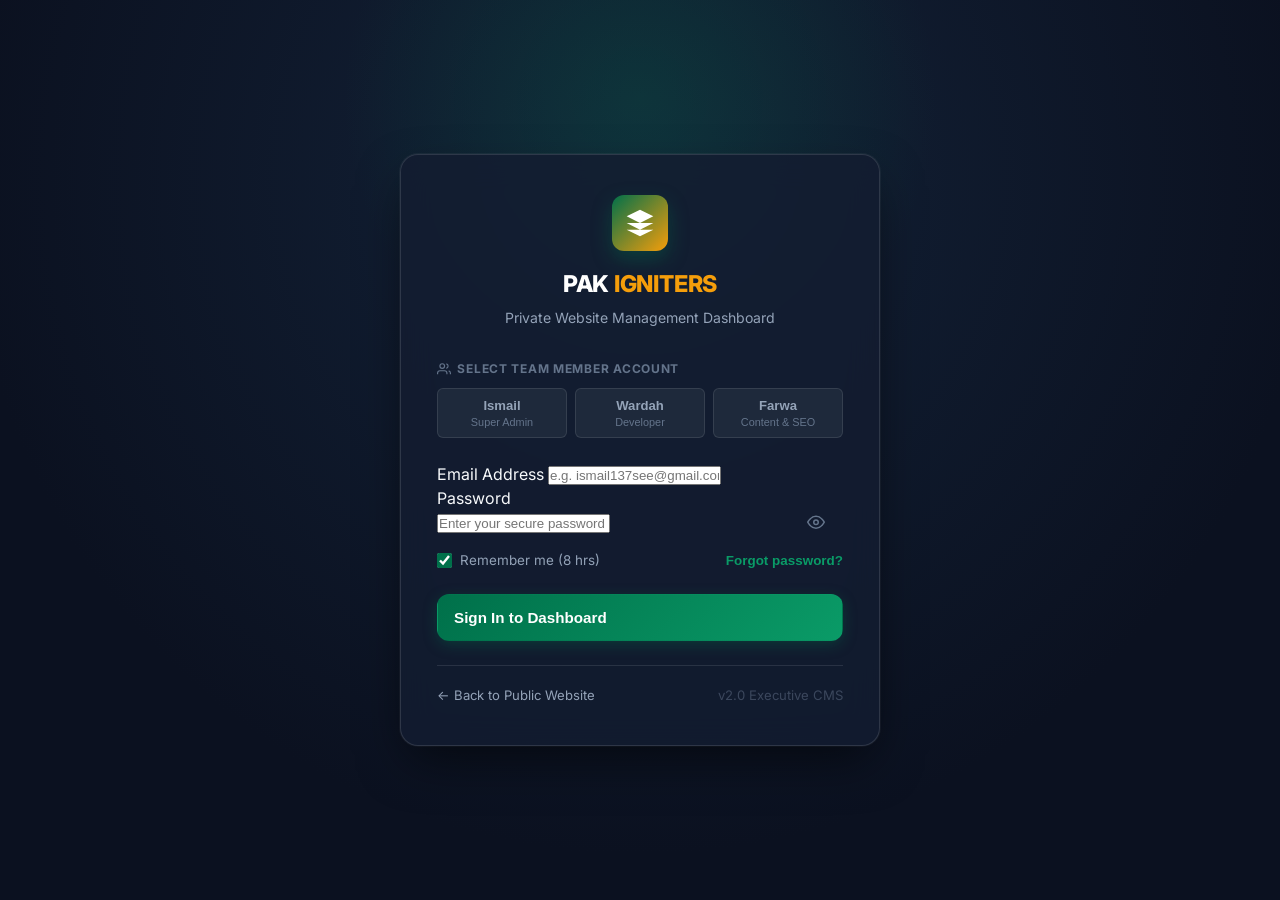
==== admin/index.html @ badf72d1 "feat: complete private executive website management dashboard (/admin) with RBAC, visual editor, liv" ====
<!DOCTYPE html>
<html lang="en">
<head>
  <meta charset="UTF-8">
  <meta name="viewport" content="width=device-width, initial-scale=1.0">
  <title>PAK IGNITERS | Executive Management Dashboard</title>
  <meta name="robots" content="noindex, nofollow">
  <link rel="icon" type="image/svg+xml" href="data:image/svg+xml,<svg xmlns='http://www.w3.org/2000/svg' viewBox='0 0 24 24' fill='%2300704A'><path d='M12 2L2 7l10 5 10-5-10-5zM2 17l10 5 10-5M2 12l10 5 10-5'/></svg>">
  <link rel="preconnect" href="https://fonts.googleapis.com">
  <link rel="preconnect" href="https://fonts.gstatic.com" crossorigin>
  <link href="https://fonts.googleapis.com/css2?family=Inter:wght@400;500;600;700;800&family=Noto+Nastaliq+Urdu:wght@500;700&display=swap" rel="stylesheet">
  <link rel="stylesheet" href="css/admin.css">
</head>
<body>

  <div class="admin-layout">
    <!-- ======================================================================
         SIDEBAR NAVIGATION
         ====================================================================== -->
    <aside class="admin-sidebar" id="adminSidebar">
      <div class="sidebar-brand-box">
        <div class="sidebar-logo-icon">
          <svg viewBox="0 0 24 24"><path d="M12 2L2 7l10 5 10-5-10-5zM2 17l10 5 10-5M2 12l10 5 10-5"/></svg>
        </div>
        <div class="sidebar-brand-text">
          <h3>PAK <span>IGNITERS</span></h3>
          <span class="sidebar-badge">CMS Executive v2.0</span>
        </div>
      </div>

      <!-- Current User Brief Card -->
      <div style="padding: 1rem 1.25rem; border-bottom: 1px solid var(--admin-border); display: flex; align-items: center; gap: 0.75rem;">
        <div id="sidebarUserAvatar" style="width: 38px; height: 38px; border-radius: var(--radius-sm); background: var(--color-primary); color: #fff; font-weight: 700; display: flex; align-items: center; justify-content: center; font-size: 0.95rem;">
          U
        </div>
        <div style="flex: 1; overflow: hidden;">
          <div id="sidebarUserName" style="font-weight: 700; font-size: 0.88rem; color: #FFFFFF; white-space: nowrap; overflow: hidden; text-overflow: ellipsis;">User</div>
          <span id="sidebarUserRole" class="role-badge super_admin" style="font-size: 0.65rem; padding: 0.15rem 0.45rem;">Admin</span>
        </div>
      </div>

      <!-- Menu Items -->
      <ul class="sidebar-menu">
        <li class="menu-section-label">General</li>
        <li>
          <a class="sidebar-nav-item active" data-tab="overview">
            <svg width="18" height="18" viewBox="0 0 24 24" fill="none" stroke="currentColor" stroke-width="2"><rect x="3" y="3" width="7" height="7"/><rect x="14" y="3" width="7" height="7"/><rect x="14" y="14" width="7" height="7"/><rect x="3" y="14" width="7" height="7"/></svg>
            <span>Overview</span>
          </a>
        </li>

        <li class="menu-section-label">Content Management</li>
        <li>
          <a class="sidebar-nav-item" data-tab="editor">
            <svg width="18" height="18" viewBox="0 0 24 24" fill="none" stroke="currentColor" stroke-width="2"><path d="M12 20h9"/><path d="M16.5 3.5a2.121 2.121 0 0 1 3 3L7 19l-4 1 1-4L16.5 3.5z"/></svg>
            <span>Visual Editor</span>
          </a>
        </li>
        <li>
          <a class="sidebar-nav-item" data-tab="divisions">
            <svg width="18" height="18" viewBox="0 0 24 24" fill="none" stroke="currentColor" stroke-width="2"><polygon points="12 2 2 7 12 12 22 7 12 2"/><polyline points="2 17 12 22 22 17"/><polyline points="2 12 12 17 22 12"/></svg>
            <span>6 Divisions</span>
          </a>
        </li>
        <li>
          <a class="sidebar-nav-item" data-tab="pages">
            <svg width="18" height="18" viewBox="0 0 24 24" fill="none" stroke="currentColor" stroke-width="2"><path d="M14 2H6a2 2 0 0 0-2 2v16a2 2 0 0 0 2 2h12a2 2 0 0 0 2-2V8z"/><polyline points="14 2 14 8 20 8"/></svg>
            <span>Pages</span>
          </a>
        </li>
        <li>
          <a class="sidebar-nav-item" data-tab="media">
            <svg width="18" height="18" viewBox="0 0 24 24" fill="none" stroke="currentColor" stroke-width="2"><rect x="3" y="3" width="18" height="18" rx="2" ry="2"/><circle cx="8.5" cy="8.5" r="1.5"/><polyline points="21 15 16 10 5 21"/></svg>
            <span>Media Library</span>
          </a>
        </li>
        <li>
          <a class="sidebar-nav-item" data-tab="blogs">
            <svg width="18" height="18" viewBox="0 0 24 24" fill="none" stroke="currentColor" stroke-width="2"><path d="M4 19.5A2.5 2.5 0 0 1 6.5 17H20"/><path d="M6.5 2H20v20H6.5A2.5 2.5 0 0 1 4 19.5v-15A2.5 2.5 0 0 1 6.5 2z"/></svg>
            <span>Blog &amp; Articles</span>
          </a>
        </li>
        <li>
          <a class="sidebar-nav-item" data-tab="seo">
            <svg width="18" height="18" viewBox="0 0 24 24" fill="none" stroke="currentColor" stroke-width="2"><circle cx="11" cy="11" r="8"/><line x1="21" y1="21" x2="16.65" y2="16.65"/></svg>
            <span>SEO &amp; Meta</span>
          </a>
        </li>
        <li>
          <a class="sidebar-nav-item" data-tab="nav">
            <svg width="18" height="18" viewBox="0 0 24 24" fill="none" stroke="currentColor" stroke-width="2"><line x1="3" y1="12" x2="21" y2="12"/><line x1="3" y1="6" x2="21" y2="6"/><line x1="3" y1="18" x2="21" y2="18"/></svg>
            <span>Navigation &amp; Footer</span>
          </a>
        </li>

        <li class="menu-section-label" data-rbac-roles="super_admin,developer">Administration</li>
        <li data-rbac-roles="super_admin">
          <a class="sidebar-nav-item" data-tab="team">
            <svg width="18" height="18" viewBox="0 0 24 24" fill="none" stroke="currentColor" stroke-width="2"><path d="M17 21v-2a4 4 0 0 0-4-4H5a4 4 0 0 0-4 4v2"/><circle cx="9" cy="7" r="4"/><path d="M23 21v-2a4 4 0 0 0-3-3.87"/><path d="M16 3.13a4 4 0 0 1 0 7.75"/></svg>
            <span>Team &amp; Roles</span>
          </a>
        </li>
        <li data-rbac-roles="super_admin,developer">
          <a class="sidebar-nav-item" data-tab="settings">
            <svg width="18" height="18" viewBox="0 0 24 24" fill="none" stroke="currentColor" stroke-width="2"><circle cx="12" cy="12" r="3"/><path d="M19.4 15a1.65 1.65 0 0 0 .33 1.82l.06.06a2 2 0 0 1 0 2.83 2 2 0 0 1-2.83 0l-.06-.06a1.65 1.65 0 0 0-1.82-.33 1.65 1.65 0 0 0-1 1.51V21a2 2 0 0 1-2 2 2 2 0 0 1-2-2v-.09A1.65 1.65 0 0 0 9 19.4a1.65 1.65 0 0 0-1.82.33l-.06.06a2 2 0 0 1-2.83 0 2 2 0 0 1 0-2.83l.06-.06a1.65 1.65 0 0 0 .33-1.82 1.65 1.65 0 0 0-1.51-1H3a2 2 0 0 1-2-2 2 2 0 0 1 2-2h.09A1.65 1.65 0 0 0 4.6 9a1.65 1.65 0 0 0-.33-1.82l-.06-.06a2 2 0 0 1 0-2.83 2 2 0 0 1 2.83 0l.06.06a1.65 1.65 0 0 0 1.82.33H9a1.65 1.65 0 0 0 1-1.51V3a2 2 0 0 1 2-2 2 2 0 0 1 2 2v.09a1.65 1.65 0 0 0 1 1.51 1.65 1.65 0 0 0 1.82-.33l.06-.06a2 2 0 0 1 2.83 0 2 2 0 0 1 0 2.83l-.06.06a1.65 1.65 0 0 0-.33 1.82V9a1.65 1.65 0 0 0 1.51 1H21a2 2 0 0 1 2 2 2 2 0 0 1-2 2h-.09a1.65 1.65 0 0 0-1.51 1z"/></svg>
            <span>System &amp; Chatbot</span>
          </a>
        </li>
      </ul>

      <!-- Sidebar Footer (Quick Links & Logout) -->
      <div style="padding: 1rem 1.25rem; border-top: 1px solid var(--admin-border); display: flex; align-items: center; justify-content: space-between;">
        <a href="../index.html" target="_blank" style="color: var(--text-muted); font-size: 0.8rem; text-decoration: none; display: flex; align-items: center; gap: 0.4rem;">
          <svg width="14" height="14" viewBox="0 0 24 24" fill="none" stroke="currentColor" stroke-width="2"><path d="M18 13v6a2 2 0 0 1-2 2H5a2 2 0 0 1-2-2V8a2 2 0 0 1 2-2h6"/><polyline points="15 3 21 3 21 9"/><line x1="10" y1="14" x2="21" y2="3"/></svg>
          <span>Live Site</span>
        </a>
        <button id="logoutBtn" style="background: none; border: none; color: #EF4444; font-size: 0.8rem; font-weight: 600; cursor: pointer; display: flex; align-items: center; gap: 0.35rem;">
          <svg width="14" height="14" viewBox="0 0 24 24" fill="none" stroke="currentColor" stroke-width="2"><path d="M9 21H5a2 2 0 0 1-2-2V5a2 2 0 0 1 2-2h4"/><polyline points="16 17 21 12 16 7"/><line x1="21" y1="12" x2="9" y2="12"/></svg>
          <span>Logout</span>
        </button>
      </div>
    </aside>

    <!-- ======================================================================
         MAIN CONTENT AREA
         ====================================================================== -->
    <main class="admin-main">
      <!-- Top Action Header -->
      <header class="admin-header">
        <div class="header-left">
          <button class="menu-toggle-btn" id="mobileMenuBtn" aria-label="Toggle menu">
            <svg width="20" height="20" viewBox="0 0 24 24" fill="none" stroke="currentColor" stroke-width="2"><line x1="3" y1="12" x2="21" y2="12"/><line x1="3" y1="6" x2="21" y2="6"/><line x1="3" y1="18" x2="21" y2="18"/></svg>
          </button>
          <div>
            <h2 id="pageTitle" style="font-size: 1.15rem; font-weight: 800; color: #FFFFFF;">Overview Dashboard</h2>
            <div style="font-size: 0.75rem; color: var(--text-dim);" id="pageSubtitle">Real-time status of PAK IGNITERS portal</div>
          </div>
        </div>

        <div class="header-actions">
          <div class="header-status-pill" id="syncStatusBadge">
            <span class="status-indicator"></span>
            <span id="syncStatusText">Synced with Live</span>
          </div>

          <button type="button" class="admin-btn admin-btn-secondary" id="openPreviewBtn">
            <svg width="15" height="15" viewBox="0 0 24 24" fill="none" stroke="currentColor" stroke-width="2"><path d="M1 12s4-8 11-8 11 8 11 8-4 8-11 8-11-8-11-8z"/><circle cx="12" cy="12" r="3"/></svg>
            <span>Live Preview</span>
          </button>

          <button type="button" class="admin-btn admin-btn-primary" id="publishLiveBtn">
            <svg width="15" height="15" viewBox="0 0 24 24" fill="none" stroke="currentColor" stroke-width="2"><polyline points="20 6 9 17 4 12"/></svg>
            <span>Publish Changes</span>
          </button>
        </div>
      </header>

      <div class="admin-content-body">

        <!-- ==================================================================
             TAB: OVERVIEW
             ================================================================== -->
        <section class="tab-panel active" id="tab-overview">
          <div class="overview-grid">
            <div class="metric-card">
              <div class="metric-header">
                <span class="metric-title">Active Divisions</span>
                <span class="metric-badge green">100% Operational</span>
              </div>
              <div class="metric-value" id="metricDivisionsCount">6</div>
              <div class="metric-sub">BPO, IT Services, E-Comm, Edu, Media, Incubation</div>
            </div>

            <div class="metric-card">
              <div class="metric-header">
                <span class="metric-title">Language Engines</span>
                <span class="metric-badge blue">Bilingual</span>
              </div>
              <div class="metric-value">English &amp; اردو</div>
              <div class="metric-sub">Automated LTR / RTL bidirectional rendering</div>
            </div>

            <div class="metric-card">
              <div class="metric-header">
                <span class="metric-title">Team Accounts</span>
                <span class="metric-badge green">3 Active</span>
              </div>
              <div class="metric-value">3</div>
              <div class="metric-sub">Ismail (Admin), Wardah (Dev), Farwa (Content)</div>
            </div>

            <div class="metric-card">
              <div class="metric-header">
                <span class="metric-title">CMS Status</span>
                <span class="metric-badge yellow" id="metricCmsBadge">Live Sync</span>
              </div>
              <div class="metric-value" style="font-size: 1.25rem; font-weight: 700; color: #34D399;" id="metricLastPublish">Ready</div>
              <div class="metric-sub" id="metricStorageInfo">Local &amp; Staging synchronizer ready</div>
            </div>
          </div>

          <!-- Quick Actions Grid -->
          <h3 style="font-size: 1.1rem; font-weight: 700; margin: 2rem 0 1rem 0; color: #FFFFFF;">Quick Management Actions</h3>
          <div style="display: grid; grid-template-columns: repeat(auto-fit, minmax(260px, 1fr)); gap: 1rem; margin-bottom: 2rem;">
            <div class="admin-card" style="cursor: pointer;" onclick="document.querySelector('[data-tab=editor]').click()">
              <h4 style="color: #FFFFFF; font-size: 1rem; margin-bottom: 0.35rem; display: flex; align-items: center; gap: 0.5rem;">
                <span style="color: var(--color-primary-light);">&rarr;</span> Edit Hero &amp; Sections
              </h4>
              <p style="color: var(--text-muted); font-size: 0.85rem;">Update hero headlines, taglines, about section, values, and call-to-actions.</p>
            </div>

            <div class="admin-card" style="cursor: pointer;" onclick="document.querySelector('[data-tab=divisions]').click()">
              <h4 style="color: #FFFFFF; font-size: 1rem; margin-bottom: 0.35rem; display: flex; align-items: center; gap: 0.5rem;">
                <span style="color: var(--color-accent-gold);">&rarr;</span> Manage 6 Divisions
              </h4>
              <p style="color: var(--text-muted); font-size: 0.85rem;">Modify division descriptions, icons, feature bullets, and bilingual Urdu text.</p>
            </div>

            <div class="admin-card" style="cursor: pointer;" onclick="document.querySelector('[data-tab=media]').click()">
              <h4 style="color: #FFFFFF; font-size: 1rem; margin-bottom: 0.35rem; display: flex; align-items: center; gap: 0.5rem;">
                <span style="color: var(--color-accent-blue);">&rarr;</span> Upload &amp; Replace Images
              </h4>
              <p style="color: var(--text-muted); font-size: 0.85rem;">Manage media library, logos, hero banners, and team photographs.</p>
            </div>
          </div>

          <!-- Audit Activity Trail -->
          <div class="admin-card">
            <h3 style="font-size: 1.05rem; font-weight: 700; margin-bottom: 1rem; color: #FFFFFF; display: flex; align-items: center; justify-content: space-between;">
              <span>System &amp; Editor Activity Trail</span>
              <button class="admin-btn admin-btn-secondary" style="font-size: 0.75rem; padding: 0.3rem 0.6rem;" id="clearAuditBtn">Clear Log</button>
            </h3>
            <div id="auditLogList" style="display: flex; flex-direction: column; gap: 0.5rem; max-height: 280px; overflow-y: auto;">
              <!-- Dynamic entries -->
            </div>
          </div>
        </section>

        <!-- ==================================================================
             TAB: VISUAL SECTION EDITOR
             ================================================================== -->
        <section class="tab-panel" id="tab-editor">
          <div style="display: flex; justify-content: space-between; align-items: center; margin-bottom: 1.5rem; flex-wrap: wrap; gap: 1rem;">
            <div>
              <h3 style="font-size: 1.25rem; font-weight: 800; color: #FFFFFF;">Visual Section Editor</h3>
              <p style="font-size: 0.85rem; color: var(--text-muted);">Edit homepage sections seamlessly with English and Urdu support.</p>
            </div>
            <!-- Language Switcher Tab -->
            <div style="background: var(--admin-card-elevated); border: 1px solid var(--admin-border); border-radius: var(--radius-sm); padding: 0.25rem; display: flex; gap: 0.25rem;">
              <button type="button" class="preview-device-btn active" id="btnEditLangEn">English</button>
              <button type="button" class="preview-device-btn" id="btnEditLangUr">اردو (Urdu)</button>
            </div>
          </div>

          <!-- Section 1: Top Announcement Bar -->
          <div class="admin-card" style="margin-bottom: 1.25rem;">
            <h4 style="font-size: 1.05rem; font-weight: 700; margin-bottom: 1rem; color: #FFFFFF; display: flex; align-items: center; gap: 0.5rem;">
              <svg width="18" height="18" viewBox="0 0 24 24" fill="none" stroke="currentColor" stroke-width="2"><path d="M22 17H2a3 3 0 0 0 3-3V9a7 7 0 0 1 14 0v5a3 3 0 0 0 3 3zm-8.27 4a2 2 0 0 1-3.46 0"/></svg>
              <span>Top Announcement Bar &amp; Direct Contact</span>
            </h4>
            <div class="editor-grid">
              <div class="form-group">
                <label class="form-label">Announcement Text</label>
                <input type="text" class="form-input editor-sync" data-path="announcement.text" placeholder="Official announcement banner">
              </div>
              <div class="form-group">
                <label class="form-label">Helpline Phone (Calls &amp; WhatsApp)</label>
                <input type="text" class="form-input editor-sync" data-path="contact.phone" placeholder="+92 308 2 481 481">
              </div>
              <div class="form-group">
                <label class="form-label">Inquiry Submission Email</label>
                <input type="email" class="form-input editor-sync" data-path="contact.primaryQueryEmail" placeholder="ismail137see@gmail.com">
              </div>
              <div class="form-group">
                <label class="form-label">Official Public Email</label>
                <input type="email" class="form-input editor-sync" data-path="contact.publicEmail" placeholder="info.pakigniters@gmail.com">
              </div>
            </div>
          </div>

          <!-- Section 2: Hero Banner -->
          <div class="admin-card" style="margin-bottom: 1.25rem;">
            <h4 style="font-size: 1.05rem; font-weight: 700; margin-bottom: 1rem; color: #FFFFFF; display: flex; align-items: center; gap: 0.5rem;">
              <svg width="18" height="18" viewBox="0 0 24 24" fill="none" stroke="currentColor" stroke-width="2"><polygon points="5 3 19 12 5 21 5 3"/></svg>
              <span>Hero Headline &amp; Call To Action</span>
            </h4>
            <div class="editor-grid">
              <div class="form-group full-width">
                <label class="form-label">Hero Badge / Subtitle</label>
                <input type="text" class="form-input editor-sync" data-path="hero.badge" placeholder="Igniting Innovation Across Pakistan">
              </div>
              <div class="form-group full-width">
                <label class="form-label">Main Hero Title</label>
                <input type="text" class="form-input editor-sync" data-path="hero.title" placeholder="Empowering Global Growth Through 6 Strategic Divisions">
              </div>
              <div class="form-group full-width">
                <label class="form-label">Hero Description / Tagline</label>
                <textarea rows="3" class="form-textarea editor-sync" data-path="hero.description" placeholder="Comprehensive enterprise description"></textarea>
              </div>
              <div class="form-group">
                <label class="form-label">Primary Button Text</label>
                <input type="text" class="form-input editor-sync" data-path="hero.primaryBtnText" placeholder="Explore Our Divisions">
              </div>
              <div class="form-group">
                <label class="form-label">Secondary Button Text</label>
                <input type="text" class="form-input editor-sync" data-path="hero.secondaryBtnText" placeholder="Contact Leadership">
              </div>
            </div>
          </div>

          <!-- Section 3: About & Strategic Vision -->
          <div class="admin-card" style="margin-bottom: 1.25rem;">
            <h4 style="font-size: 1.05rem; font-weight: 700; margin-bottom: 1rem; color: #FFFFFF; display: flex; align-items: center; gap: 0.5rem;">
              <svg width="18" height="18" viewBox="0 0 24 24" fill="none" stroke="currentColor" stroke-width="2"><circle cx="12" cy="12" r="10"/><line x1="12" y1="16" x2="12" y2="12"/><line x1="12" y1="8" x2="12.01" y2="8"/></svg>
              <span>About &amp; Strategic Vision</span>
            </h4>
            <div class="editor-grid">
              <div class="form-group full-width">
                <label class="form-label">About Heading</label>
                <input type="text" class="form-input editor-sync" data-path="about.title" placeholder="Architects of Modern Commerce and Technology">
              </div>
              <div class="form-group full-width">
                <label class="form-label">About Story Paragraph</label>
                <textarea rows="4" class="form-textarea editor-sync" data-path="about.story" placeholder="Story text"></textarea>
              </div>
            </div>
          </div>

          <!-- Section 4: Contact & Query Routing -->
          <div class="admin-card">
            <h4 style="font-size: 1.05rem; font-weight: 700; margin-bottom: 1rem; color: #FFFFFF; display: flex; align-items: center; gap: 0.5rem;">
              <svg width="18" height="18" viewBox="0 0 24 24" fill="none" stroke="currentColor" stroke-width="2"><path d="M4 4h16c1.1 0 2 .9 2 2v12c0 1.1-.9 2-2 2H4c-1.1 0-2-.9-2-2V6c0-1.1.9-2 2-2z"/><polyline points="22,6 12,13 2,6"/></svg>
              <span>Contact Page &amp; Query Desk</span>
            </h4>
            <div class="editor-grid">
              <div class="form-group">
                <label class="form-label">Form Subtitle / Instructions</label>
                <input type="text" class="form-input editor-sync" data-path="contact.formSubtitle" placeholder="Direct submission to Executive Management">
              </div>
              <div class="form-group">
                <label class="form-label">Response Time Assurance</label>
                <input type="text" class="form-input editor-sync" data-path="contact.responseTime" placeholder="Direct reply within 2 business hours">
              </div>
            </div>
          </div>
        </section>

        <!-- ==================================================================
             TAB: 6 STRATEGIC DIVISIONS
             ================================================================== -->
        <section class="tab-panel" id="tab-divisions">
          <div style="display: flex; justify-content: space-between; align-items: center; margin-bottom: 1.5rem;">
            <div>
              <h3 style="font-size: 1.25rem; font-weight: 800; color: #FFFFFF;">6 Strategic Divisions</h3>
              <p style="font-size: 0.85rem; color: var(--text-muted);">Manage titles, descriptions, feature points, and Urdu translations for all six business units.</p>
            </div>
          </div>

          <div id="divisionsEditorContainer" style="display: flex; flex-direction: column; gap: 1.25rem;">
            <!-- Rendered dynamically by admin-editor.js -->
          </div>
        </section>

        <!-- ==================================================================
             TAB: PAGES MANAGEMENT
             ================================================================== -->
        <section class="tab-panel" id="tab-pages">
          <div class="admin-card">
            <div style="display: flex; justify-content: space-between; align-items: center; margin-bottom: 1.25rem;">
              <h3 style="font-size: 1.15rem; font-weight: 800; color: #FFFFFF;">Website Pages Directory</h3>
              <span class="role-badge developer">4 Active Routes</span>
            </div>
            <table class="admin-table">
              <thead>
                <tr>
                  <th>Page Name</th>
                  <th>Route / URL</th>
                  <th>Status</th>
                  <th>Last Modified</th>
                  <th>Actions</th>
                </tr>
              </thead>
              <tbody id="pagesTableBody">
                <tr>
                  <td><strong>Home Page</strong></td>
                  <td><code>/</code> or <code>/index.html</code></td>
                  <td><span class="metric-badge green">Live</span></td>
                  <td>Just now</td>
                  <td>
                    <button class="admin-btn admin-btn-secondary" style="font-size: 0.78rem; padding: 0.35rem 0.65rem;" onclick="document.querySelector('[data-tab=editor]').click()">Edit Sections</button>
                  </td>
                </tr>
                <tr>
                  <td><strong>6 Divisions Directory</strong></td>
                  <td><code>/#divisions</code></td>
                  <td><span class="metric-badge green">Live</span></td>
                  <td>Just now</td>
                  <td>
                    <button class="admin-btn admin-btn-secondary" style="font-size: 0.78rem; padding: 0.35rem 0.65rem;" onclick="document.querySelector('[data-tab=divisions]').click()">Edit Divisions</button>
                  </td>
                </tr>
                <tr>
                  <td><strong>WooCommerce Store (Staging)</strong></td>
                  <td><code>/wordpress-prep/woocommerce-spec.md</code></td>
                  <td><span class="metric-badge yellow">Staging Ready</span></td>
                  <td>Active Spec</td>
                  <td>
                    <a href="../wordpress-prep/woocommerce-spec.md" target="_blank" class="admin-btn admin-btn-secondary" style="font-size: 0.78rem; padding: 0.35rem 0.65rem; text-decoration: none;">View Spec</a>
                  </td>
                </tr>
                <tr>
                  <td><strong>Admin Executive Dashboard</strong></td>
                  <td><code>/admin</code> (Private)</td>
                  <td><span class="metric-badge green">Secured</span></td>
                  <td>v2.0</td>
                  <td>
                    <span style="font-size: 0.78rem; color: #34D399;">Active Session</span>
                  </td>
                </tr>
              </tbody>
            </table>
          </div>
        </section>

        <!-- ==================================================================
             TAB: MEDIA & IMAGE LIBRARY
             ================================================================== -->
        <section class="tab-panel" id="tab-media">
          <div class="admin-card" style="margin-bottom: 1.5rem;">
            <h3 style="font-size: 1.15rem; font-weight: 800; color: #FFFFFF; margin-bottom: 0.5rem;">Media Library &amp; Image Uploader</h3>
            <p style="font-size: 0.85rem; color: var(--text-muted); margin-bottom: 1.25rem;">
              Upload logos, division graphics, and blog banners. Images are compressed and cached directly in the browser CMS.
            </p>

            <div class="media-dropzone" id="mediaDropzone">
              <input type="file" id="mediaFileInput" accept="image/*" multiple style="display: none;">
              <svg width="40" height="40" viewBox="0 0 24 24" fill="none" stroke="currentColor" stroke-width="2" style="color: var(--color-primary-light); margin-bottom: 0.5rem;"><path d="M21 15v4a2 2 0 0 1-2 2H5a2 2 0 0 1-2-2v-4"/><polyline points="17 8 12 3 7 8"/><line x1="12" y1="3" x2="12" y2="15"/></svg>
              <div style="font-weight: 700; color: #FFFFFF; font-size: 1rem;">Click to browse or Drag &amp; Drop Images here</div>
              <div style="font-size: 0.78rem; color: var(--text-dim); margin-top: 0.25rem;">Supported formats: PNG, JPG, WEBP, SVG (Max 5MB)</div>
            </div>
          </div>

          <div class="admin-card">
            <h4 style="font-size: 1rem; font-weight: 700; color: #FFFFFF; margin-bottom: 1rem;">Stored Media Items</h4>
            <div class="media-grid" id="mediaLibraryGrid">
              <!-- Rendered dynamically -->
            </div>
          </div>
        </section>

        <!-- ==================================================================
             TAB: BLOGS & ARTICLES
             ================================================================== -->
        <section class="tab-panel" id="tab-blogs">
          <div style="display: flex; justify-content: space-between; align-items: center; margin-bottom: 1.5rem;">
            <div>
              <h3 style="font-size: 1.25rem; font-weight: 800; color: #FFFFFF;">Blog Articles &amp; Insights</h3>
              <p style="font-size: 0.85rem; color: var(--text-muted);">Publish announcements, tech blogs, and company updates.</p>
            </div>
            <button type="button" class="admin-btn admin-btn-primary" id="openNewBlogBtn">
              <svg width="15" height="15" viewBox="0 0 24 24" fill="none" stroke="currentColor" stroke-width="2"><line x1="12" y1="5" x2="12" y2="19"/><line x1="5" y1="12" x2="19" y2="12"/></svg>
              <span>Add New Article</span>
            </button>
          </div>

          <div class="admin-card">
            <table class="admin-table">
              <thead>
                <tr>
                  <th>Title</th>
                  <th>Category</th>
                  <th>Author</th>
                  <th>Date</th>
                  <th>Status</th>
                  <th>Actions</th>
                </tr>
              </thead>
              <tbody id="blogsTableBody">
                <!-- Rendered dynamically -->
              </tbody>
            </table>
          </div>
        </section>

        <!-- ==================================================================
             TAB: SEO & META TAGS
             ================================================================== -->
        <section class="tab-panel" id="tab-seo">
          <div class="admin-card">
            <h3 style="font-size: 1.15rem; font-weight: 800; color: #FFFFFF; margin-bottom: 0.5rem;">Search Engine Optimization (SEO)</h3>
            <p style="font-size: 0.85rem; color: var(--text-muted); margin-bottom: 1.5rem;">
              Configure meta titles, descriptions, and social sharing previews for Google and WhatsApp.
            </p>

            <div class="editor-grid">
              <div class="form-group full-width">
                <label class="form-label">Homepage Meta Title (Google Search)</label>
                <input type="text" class="form-input editor-sync" data-path="seo.title" placeholder="PAK IGNITERS | Empowering Progress Across 6 Strategic Divisions">
              </div>

              <div class="form-group full-width">
                <label class="form-label">Meta Description</label>
                <textarea rows="3" class="form-textarea editor-sync" data-path="seo.description" placeholder="Leading Pakistani enterprise driving global innovation across BPO, IT Development, E-Commerce, and Education."></textarea>
              </div>

              <div class="form-group full-width">
                <label class="form-label">Keywords (Comma separated)</label>
                <input type="text" class="form-input editor-sync" data-path="seo.keywords" placeholder="Pak Igniters, BPO Pakistan, IT Services Lahore, Ecommerce incubation, software development">
              </div>

              <div class="form-group">
                <label class="form-label">Author / Organization Name</label>
                <input type="text" class="form-input editor-sync" data-path="seo.author" placeholder="PAK IGNITERS Executive Team">
              </div>

              <div class="form-group">
                <label class="form-label">OpenGraph Social Share Image URL</label>
                <input type="text" class="form-input editor-sync" data-path="seo.ogImage" placeholder="assets/images/og-share.png">
              </div>
            </div>
          </div>
        </section>

        <!-- ==================================================================
             TAB: NAVIGATION & FOOTER
             ================================================================== -->
        <section class="tab-panel" id="tab-nav">
          <div class="admin-card" style="margin-bottom: 1.5rem;">
            <h3 style="font-size: 1.15rem; font-weight: 800; color: #FFFFFF; margin-bottom: 1rem;">Main Header Navigation Menu</h3>
            <div id="navMenuItemsList" style="display: flex; flex-direction: column; gap: 0.75rem;">
              <!-- Dynamic nav links -->
            </div>
          </div>

          <div class="admin-card">
            <h3 style="font-size: 1.15rem; font-weight: 800; color: #FFFFFF; margin-bottom: 1rem;">Footer Social &amp; Official Links</h3>
            <div class="editor-grid">
              <div class="form-group">
                <label class="form-label">LinkedIn Company URL</label>
                <input type="url" class="form-input editor-sync" data-path="social.linkedin" placeholder="https://linkedin.com/company/pakigniters">
              </div>
              <div class="form-group">
                <label class="form-label">Official WhatsApp Helpline</label>
                <input type="url" class="form-input editor-sync" data-path="social.whatsapp" placeholder="https://wa.me/923082481481">
              </div>
              <div class="form-group">
                <label class="form-label">Facebook Page</label>
                <input type="url" class="form-input editor-sync" data-path="social.facebook" placeholder="https://facebook.com/pakigniters">
              </div>
              <div class="form-group">
                <label class="form-label">Instagram Handle</label>
                <input type="url" class="form-input editor-sync" data-path="social.instagram" placeholder="https://instagram.com/pakigniters">
              </div>
            </div>
          </div>
        </section>

        <!-- ==================================================================
             TAB: TEAM & ROLES (SUPER ADMIN ONLY)
             ================================================================== -->
        <section class="tab-panel" id="tab-team" data-rbac-roles="super_admin">
          <div class="admin-card">
            <div style="display: flex; justify-content: space-between; align-items: center; margin-bottom: 1.5rem;">
              <div>
                <h3 style="font-size: 1.25rem; font-weight: 800; color: #FFFFFF;">Team Accounts &amp; Permissions</h3>
                <p style="font-size: 0.85rem; color: var(--text-muted);">Manage member credentials, role scopes, and system access.</p>
              </div>
            </div>

            <table class="admin-table">
              <thead>
                <tr>
                  <th>Member Name</th>
                  <th>Login Email</th>
                  <th>Role Scope</th>
                  <th>Status</th>
                  <th>Actions</th>
                </tr>
              </thead>
              <tbody id="teamTableBody">
                <!-- Dynamically populated from AdminAuth.getUsers() -->
              </tbody>
            </table>
          </div>
        </section>

        <!-- ==================================================================
             TAB: SYSTEM & CHATBOT SETTINGS (SUPER ADMIN & DEVELOPER)
             ================================================================== -->
        <section class="tab-panel" id="tab-settings" data-rbac-roles="super_admin,developer">
          <div class="admin-card" style="margin-bottom: 1.5rem;">
            <h3 style="font-size: 1.15rem; font-weight: 800; color: #FFFFFF; margin-bottom: 1rem;">Query Routing &amp; Email Destination</h3>
            <div class="editor-grid">
              <div class="form-group">
                <label class="form-label">Direct Inbox (All queries routed here)</label>
                <input type="email" class="form-input" id="cfgInboxEmail" value="ismail137see@gmail.com">
                <small style="color: var(--text-dim); font-size: 0.75rem;">Ismail's verified inbox for instant FormSubmit notifications</small>
              </div>
              <div class="form-group">
                <label class="form-label">CC Mail (Official record)</label>
                <input type="email" class="form-input" id="cfgCcEmail" value="info.pakigniters@gmail.com">
                <small style="color: var(--text-dim); font-size: 0.75rem;">Company official backup record</small>
              </div>
              <div class="form-group full-width">
                <label class="form-label">Helpline Number (Shown on website header &amp; query footer)</label>
                <input type="text" class="form-input" id="cfgHelplinePhone" value="+92 308 2 481 481">
              </div>
            </div>
          </div>

          <div class="admin-card" style="margin-bottom: 1.5rem;">
            <h3 style="font-size: 1.15rem; font-weight: 800; color: #FFFFFF; margin-bottom: 1rem;">AI Chatbot Engine Configuration</h3>
            <div class="editor-grid">
              <div class="form-group full-width">
                <label class="form-label">Chatbot Welcome Greeting (English)</label>
                <input type="text" class="form-input" id="cfgBotGreetingEn" value="Assalam-o-Alaikum! Welcome to PAK IGNITERS. How can I assist you today?">
              </div>
              <div class="form-group full-width">
                <label class="form-label">Chatbot Welcome Greeting (Urdu)</label>
                <input type="text" class="form-input" id="cfgBotGreetingUr" dir="rtl" value="السلام علیکم! پاک اگنائیٹرز میں خوش آمدید۔ ہم آپ کی کیا مدد کر سکتے ہیں؟">
              </div>
              <div class="form-group">
                <label class="form-label">WhatsApp Escalation Link</label>
                <input type="text" class="form-input" id="cfgBotWhatsApp" value="https://wa.me/923082481481">
              </div>
              <div class="form-group">
                <label class="form-label">Bot Status</label>
                <select class="form-input" id="cfgBotStatus">
                  <option value="enabled" selected>Active on Public Website</option>
                  <option value="disabled">Disabled</option>
                </select>
              </div>
            </div>
            <button type="button" class="admin-btn admin-btn-primary" id="saveSettingsBtn" style="margin-top: 1rem;">Save System Settings</button>
          </div>

          <!-- Backup & Restore -->
          <div class="admin-card">
            <h3 style="font-size: 1.15rem; font-weight: 800; color: #FFFFFF; margin-bottom: 0.5rem;">CMS Backup &amp; Disaster Recovery</h3>
            <p style="font-size: 0.85rem; color: var(--text-muted); margin-bottom: 1rem;">
              Download a complete JSON snapshot of all published content and draft changes.
            </p>
            <div style="display: flex; gap: 0.75rem; flex-wrap: wrap;">
              <button type="button" class="admin-btn admin-btn-secondary" id="exportBackupBtn">
                <svg width="15" height="15" viewBox="0 0 24 24" fill="none" stroke="currentColor" stroke-width="2"><path d="M21 15v4a2 2 0 0 1-2 2H5a2 2 0 0 1-2-2v-4"/><polyline points="7 10 12 15 17 10"/><line x1="12" y1="15" x2="12" y2="3"/></svg>
                <span>Export Content Backup (.json)</span>
              </button>
              <button type="button" class="admin-btn admin-btn-secondary" id="importBackupBtn">
                <svg width="15" height="15" viewBox="0 0 24 24" fill="none" stroke="currentColor" stroke-width="2"><path d="M21 15v4a2 2 0 0 1-2 2H5a2 2 0 0 1-2-2v-4"/><polyline points="17 8 12 3 7 8"/><line x1="12" y1="3" x2="12" y2="15"/></svg>
                <span>Restore From Backup</span>
              </button>
              <input type="file" id="importBackupFile" accept=".json" style="display: none;">
            </div>
          </div>
        </section>

      </div>
    </main>
  </div>

  <!-- ======================================================================
       LIVE SPLIT-SCREEN / DEVICE PREVIEW MODAL
       ====================================================================== -->
  <div class="preview-modal" id="previewModal">
    <div class="preview-modal-header">
      <div style="display: flex; align-items: center; gap: 1rem;">
        <h4 style="font-size: 1rem; font-weight: 700; color: #FFFFFF;">Live Website Preview (Staging Draft)</h4>
        <div class="preview-device-switch">
          <button type="button" class="preview-device-btn active" id="btnDeviceDesktop">Desktop View</button>
          <button type="button" class="preview-device-btn" id="btnDeviceMobile">Mobile (390px)</button>
        </div>
      </div>
      <div style="display: flex; align-items: center; gap: 0.75rem;">
        <a href="../index.html?preview=draft" target="_blank" class="admin-btn admin-btn-secondary" style="font-size: 0.8rem; padding: 0.4rem 0.8rem; text-decoration: none;">
          Open In New Tab &nearr;
        </a>
        <button type="button" class="admin-btn admin-btn-primary" id="previewPublishBtn" style="font-size: 0.8rem; padding: 0.4rem 0.8rem;">
          Publish Now
        </button>
        <button type="button" class="modal-close-btn" id="closePreviewBtn" style="position: static; font-size: 1.5rem; color: #94A3B8;">&times;</button>
      </div>
    </div>
    <div class="preview-iframe-wrapper">
      <iframe src="../index.html?preview=draft" id="previewIframe" class="preview-iframe" title="Website Preview"></iframe>
    </div>
  </div>

  <!-- Change Password / Add User Modal (Super Admin) -->
  <div class="admin-modal-overlay" id="userModal">
    <div class="admin-modal-box">
      <button type="button" class="modal-close-btn" id="closeUserModalBtn">&times;</button>
      <h3 style="font-size: 1.2rem; font-weight: 700; margin-bottom: 0.5rem; color: #FFFFFF;" id="userModalTitle">Edit Team Member</h3>
      <form id="userForm">
        <div class="form-group">
          <label class="form-label">Full Name</label>
          <input type="text" id="userFormName" class="form-input" required>
        </div>
        <div class="form-group">
          <label class="form-label">Email Address</label>
          <input type="email" id="userFormEmail" class="form-input" required>
        </div>
        <div class="form-group">
          <label class="form-label">Role Scope</label>
          <select id="userFormRole" class="form-input">
            <option value="super_admin">Super Admin (Ismail)</option>
            <option value="developer">Website Developer (Wardah)</option>
            <option value="content_seo">Content &amp; SEO Manager (Farwa)</option>
          </select>
        </div>
        <div class="form-group">
          <label class="form-label">New Password (leave empty to keep current)</label>
          <input type="password" id="userFormPassword" class="form-input" placeholder="Min 8 characters">
        </div>
        <button type="submit" class="admin-btn admin-btn-primary" style="width: 100%; margin-top: 0.5rem;">Save Member</button>
      </form>
    </div>
  </div>

  <!-- Article Edit Modal -->
  <div class="admin-modal-overlay" id="blogModal">
    <div class="admin-modal-box" style="max-width: 600px;">
      <button type="button" class="modal-close-btn" id="closeBlogModalBtn">&times;</button>
      <h3 style="font-size: 1.2rem; font-weight: 700; margin-bottom: 0.5rem; color: #FFFFFF;" id="blogModalTitle">Add New Article</h3>
      <form id="blogForm">
        <input type="hidden" id="blogFormId">
        <div class="form-group">
          <label class="form-label">Article Title</label>
          <input type="text" id="blogFormTitle" class="form-input" required placeholder="e.g. Expanding Pakistan's Digital Horizon">
        </div>
        <div class="form-group">
          <label class="form-label">Category</label>
          <input type="text" id="blogFormCategory" class="form-input" placeholder="e.g. Technology, Business, Education">
        </div>
        <div class="form-group">
          <label class="form-label">Author Name</label>
          <input type="text" id="blogFormAuthor" class="form-input" placeholder="e.g. Farwa / PAK IGNITERS Editorial">
        </div>
        <div class="form-group">
          <label class="form-label">Excerpt / Summary</label>
          <textarea id="blogFormExcerpt" rows="2" class="form-textarea" placeholder="Short description for preview"></textarea>
        </div>
        <div class="form-group">
          <label class="form-label">Full Article Content</label>
          <textarea id="blogFormContent" rows="5" class="form-textarea" placeholder="Write article content here..."></textarea>
        </div>
        <button type="submit" class="admin-btn admin-btn-primary" style="width: 100%; margin-top: 0.5rem;">Save Article</button>
      </form>
    </div>
  </div>

  <!-- Core Scripts -->
  <script src="../js/content-data.js"></script>
  <script src="js/admin-auth.js"></script>
  <script src="js/admin-store.js"></script>
  <script src="js/admin-editor.js"></script>
  <script src="js/admin-dashboard.js"></script>
</body>
</html>
---- admin/css/admin.css ----
/* ==========================================================================
   PAK IGNITERS - EXECUTIVE ADMIN DASHBOARD STYLESHEET
   Security Standard: High-Contrast Dark Theme, RBAC States, Responsive Grid
   ========================================================================== */

:root {
  --color-primary: #00704A;
  --color-primary-light: #0A9B67;
  --color-primary-dark: #004D33;
  --color-accent-gold: #F59E0B;
  --color-accent-red: #EF4444;
  --color-accent-blue: #38BDF8;

  --admin-bg: #0B1120;
  --admin-sidebar-bg: #0F172A;
  --admin-card-bg: #131D31;
  --admin-card-elevated: #1E293B;
  --admin-input-bg: #0B1120;
  --admin-border: rgba(255, 255, 255, 0.1);
  --admin-border-focus: rgba(10, 155, 103, 0.5);

  --text-main: #F8FAFC;
  --text-muted: #94A3B8;
  --text-dim: #64748B;

  --sidebar-width: 270px;
  --header-height: 70px;
  --radius-sm: 6px;
  --radius-md: 12px;
  --radius-lg: 18px;
  --radius-full: 9999px;
  --transition: all 0.2s cubic-bezier(0.4, 0, 0.2, 1);
  --shadow-card: 0 10px 25px -5px rgba(0, 0, 0, 0.4);
}

*, *::before, *::after {
  box-sizing: border-box;
  margin: 0;
  padding: 0;
}

body {
  font-family: 'Inter', system-ui, -apple-system, sans-serif;
  background-color: var(--admin-bg);
  color: var(--text-main);
  line-height: 1.5;
  -webkit-font-smoothing: antialiased;
}

/* ==========================================================================
   Admin Layout Shell (Sidebar + Main Content)
   ========================================================================== */
.admin-layout {
  display: flex;
  min-height: 100vh;
}

/* Sidebar */
.admin-sidebar {
  width: var(--sidebar-width);
  background: var(--admin-sidebar-bg);
  border-right: 1px solid var(--admin-border);
  display: flex;
  flex-direction: column;
  position: fixed;
  top: 0;
  bottom: 0;
  left: 0;
  z-index: 100;
  transition: var(--transition);
}

.sidebar-brand-box {
  padding: 1.25rem 1.5rem;
  border-bottom: 1px solid var(--admin-border);
  display: flex;
  align-items: center;
  gap: 0.85rem;
}

.sidebar-logo-icon {
  width: 36px;
  height: 36px;
  border-radius: var(--radius-sm);
  background: linear-gradient(135deg, var(--color-primary), var(--color-accent-gold));
  display: flex;
  align-items: center;
  justify-content: center;
  color: #FFFFFF;
}

.sidebar-logo-icon svg {
  width: 20px;
  height: 20px;
  fill: currentColor;
}

.sidebar-brand-text h3 {
  font-size: 1.1rem;
  font-weight: 800;
  letter-spacing: 0.04em;
  color: #FFFFFF;
}

.sidebar-brand-text h3 span {
  color: var(--color-accent-gold);
}

.sidebar-badge {
  font-size: 0.68rem;
  font-weight: 700;
  text-transform: uppercase;
  color: var(--color-primary-light);
  letter-spacing: 0.08em;
}

/* Sidebar Navigation Items */
.sidebar-menu {
  flex: 1;
  padding: 1.2rem 0.8rem;
  overflow-y: auto;
  display: flex;
  flex-direction: column;
  gap: 0.35rem;
  list-style: none;
}

.menu-section-label {
  font-size: 0.68rem;
  font-weight: 700;
  text-transform: uppercase;
  color: var(--text-dim);
  padding: 0.8rem 0.8rem 0.3rem 0.8rem;
  letter-spacing: 0.08em;
}

.sidebar-nav-item {
  display: flex;
  align-items: center;
  gap: 0.85rem;
  padding: 0.75rem 1rem;
  border-radius: var(--radius-md);
  color: var(--text-muted);
  text-decoration: none;
  font-size: 0.88rem;
  font-weight: 600;
  cursor: pointer;
  transition: var(--transition);
  border: 1px solid transparent;
}

.sidebar-nav-item:hover {
  background: var(--admin-card-bg);
  color: #FFFFFF;
}

.sidebar-nav-item.active {
  background: rgba(0, 112, 74, 0.25);
  border-color: rgba(10, 155, 103, 0.4);
  color: #34D399;
}

.sidebar-nav-item svg {
  width: 18px;
  height: 18px;
  fill: currentColor;
  flex-shrink: 0;
}

.sidebar-nav-item .nav-item-badge {
  margin-left: auto;
  font-size: 0.65rem;
  font-weight: 700;
  padding: 0.15rem 0.45rem;
  border-radius: var(--radius-sm);
  background: rgba(255, 255, 255, 0.08);
  color: var(--text-muted);
}

.sidebar-nav-item.restricted {
  opacity: 0.45;
  cursor: not-allowed;
  pointer-events: none;
}

.sidebar-footer {
  padding: 1rem 1.2rem;
  border-top: 1px solid var(--admin-border);
  background: rgba(0, 0, 0, 0.2);
  display: flex;
  align-items: center;
  justify-content: space-between;
}

.user-mini-card {
  display: flex;
  align-items: center;
  gap: 0.75rem;
}

.user-mini-avatar {
  width: 36px;
  height: 36px;
  border-radius: 50%;
  background: linear-gradient(135deg, var(--color-primary-dark), var(--color-primary));
  border: 1.5px solid var(--color-accent-gold);
  display: flex;
  align-items: center;
  justify-content: center;
  font-weight: 800;
  font-size: 0.85rem;
  color: #FFFFFF;
}

.user-mini-info h5 {
  font-size: 0.84rem;
  font-weight: 700;
  color: #FFFFFF;
  line-height: 1.2;
}

.user-mini-role {
  font-size: 0.72rem;
  color: var(--color-accent-gold);
  font-weight: 600;
}

.btn-logout-icon {
  background: transparent;
  border: none;
  color: var(--text-dim);
  cursor: pointer;
  padding: 0.4rem;
  border-radius: var(--radius-sm);
  transition: var(--transition);
}

.btn-logout-icon:hover {
  color: var(--color-accent-red);
  background: rgba(239, 68, 68, 0.15);
}

.btn-logout-icon svg {
  width: 18px;
  height: 18px;
  fill: currentColor;
}

/* ==========================================================================
   Main Admin Workspace
   ========================================================================== */
.admin-main {
  flex: 1;
  margin-left: var(--sidebar-width);
  display: flex;
  flex-direction: column;
  min-width: 0;
}

/* Header */
.admin-header {
  height: var(--header-height);
  background: rgba(15, 23, 42, 0.85);
  backdrop-filter: blur(12px);
  border-bottom: 1px solid var(--admin-border);
  display: flex;
  align-items: center;
  justify-content: space-between;
  padding: 0 2rem;
  position: sticky;
  top: 0;
  z-index: 90;
}

.header-title-box h2 {
  font-size: 1.25rem;
  font-weight: 800;
  color: #FFFFFF;
}

.header-title-box p {
  font-size: 0.78rem;
  color: var(--text-muted);
}

.header-actions-group {
  display: flex;
  align-items: center;
  gap: 0.85rem;
}

/* Buttons */
.admin-btn {
  display: inline-flex;
  align-items: center;
  gap: 0.5rem;
  padding: 0.55rem 1.15rem;
  border-radius: var(--radius-md);
  font-size: 0.85rem;
  font-weight: 700;
  cursor: pointer;
  border: 1px solid transparent;
  text-decoration: none;
  transition: var(--transition);
}

.admin-btn-primary {
  background: linear-gradient(135deg, var(--color-primary), var(--color-primary-light));
  color: #FFFFFF;
  box-shadow: 0 4px 14px rgba(0, 112, 74, 0.35);
}

.admin-btn-primary:hover {
  filter: brightness(1.1);
  transform: translateY(-1px);
}

.admin-btn-secondary {
  background: var(--admin-card-elevated);
  border-color: var(--admin-border);
  color: var(--text-main);
}

.admin-btn-secondary:hover {
  background: rgba(255, 255, 255, 0.08);
  color: #FFFFFF;
}

.admin-btn-publish {
  background: linear-gradient(135deg, #10B981, #059669);
  color: #FFFFFF;
  box-shadow: 0 4px 16px rgba(16, 185, 129, 0.4);
}

.admin-btn-publish:hover {
  filter: brightness(1.1);
  transform: translateY(-1px);
}

.admin-btn svg {
  width: 16px;
  height: 16px;
  fill: currentColor;
}

/* Content Area & Panels */
.admin-content-area {
  flex: 1;
  padding: 2rem;
  max-width: 1400px;
  width: 100%;
  margin: 0 auto;
}

.dashboard-tab-panel {
  display: none;
}

.dashboard-tab-panel.active {
  display: block;
  animation: fadeIn 0.25s ease-in-out;
}

@keyframes fadeIn {
  from { opacity: 0; transform: translateY(6px); }
  to { opacity: 1; transform: translateY(0); }
}

/* ==========================================================================
   Overview Panel (Widgets & Metric Cards)
   ========================================================================== */
.metrics-row {
  display: grid;
  grid-template-columns: repeat(auto-fit, minmax(240px, 1fr));
  gap: 1.25rem;
  margin-bottom: 2rem;
}

.metric-card {
  background: var(--admin-card-bg);
  border: 1px solid var(--admin-border);
  border-radius: var(--radius-lg);
  padding: 1.5rem;
  display: flex;
  align-items: center;
  gap: 1.2rem;
  box-shadow: var(--shadow-card);
}

.metric-icon-box {
  width: 48px;
  height: 48px;
  border-radius: var(--radius-md);
  display: flex;
  align-items: center;
  justify-content: center;
  flex-shrink: 0;
}

.metric-icon-box.green {
  background: rgba(16, 185, 129, 0.15);
  color: #34D399;
}

.metric-icon-box.gold {
  background: rgba(245, 158, 11, 0.15);
  color: var(--color-accent-gold);
}

.metric-icon-box.blue {
  background: rgba(56, 189, 248, 0.15);
  color: var(--color-accent-blue);
}

.metric-icon-box.red {
  background: rgba(239, 68, 68, 0.15);
  color: var(--color-accent-red);
}

.metric-icon-box svg {
  width: 24px;
  height: 24px;
  fill: currentColor;
}

.metric-details h4 {
  font-size: 1.6rem;
  font-weight: 800;
  color: #FFFFFF;
  line-height: 1.1;
}

.metric-details p {
  font-size: 0.78rem;
  color: var(--text-muted);
  font-weight: 600;
  text-transform: uppercase;
}

/* Two-column overview widgets */
.overview-grid {
  display: grid;
  grid-template-columns: 1.4fr 1fr;
  gap: 1.8rem;
}

.widget-card {
  background: var(--admin-card-bg);
  border: 1px solid var(--admin-border);
  border-radius: var(--radius-lg);
  padding: 1.8rem;
  box-shadow: var(--shadow-card);
}

.widget-card h3 {
  font-size: 1.1rem;
  font-weight: 800;
  margin-bottom: 1.2rem;
  color: #FFFFFF;
  display: flex;
  align-items: center;
  justify-content: space-between;
}

/* Division Quick View Cards */
.divisions-quick-list {
  display: flex;
  flex-direction: column;
  gap: 0.85rem;
}

.division-mini-item {
  display: flex;
  align-items: center;
  justify-content: space-between;
  padding: 0.85rem 1.1rem;
  background: var(--admin-card-elevated);
  border: 1px solid var(--admin-border);
  border-radius: var(--radius-md);
  transition: var(--transition);
}

.division-mini-item:hover {
  border-color: var(--color-primary-light);
}

.division-mini-left {
  display: flex;
  align-items: center;
  gap: 0.85rem;
}

.division-mini-dot {
  width: 10px;
  height: 10px;
  border-radius: 50%;
  background: var(--color-primary-light);
  box-shadow: 0 0 8px var(--color-primary-light);
}

.division-mini-title {
  font-size: 0.92rem;
  font-weight: 700;
  color: #FFFFFF;
}

.division-mini-lead {
  font-size: 0.76rem;
  color: var(--text-muted);
}

/* ==========================================================================
   Visual Section Editor (Most Critical Module)
   ========================================================================== */
.editor-container {
  display: flex;
  flex-direction: column;
  gap: 1.5rem;
}

.editor-toolbar {
  background: var(--admin-card-bg);
  border: 1px solid var(--admin-border);
  border-radius: var(--radius-lg);
  padding: 1.2rem 1.5rem;
  display: flex;
  align-items: center;
  justify-content: space-between;
  flex-wrap: wrap;
  gap: 1rem;
}

.editor-lang-pill-group {
  display: flex;
  align-items: center;
  background: var(--admin-input-bg);
  border: 1px solid var(--admin-border);
  border-radius: var(--radius-full);
  padding: 0.25rem;
}

.editor-lang-btn {
  background: transparent;
  border: none;
  color: var(--text-muted);
  padding: 0.35rem 1rem;
  border-radius: var(--radius-full);
  font-size: 0.82rem;
  font-weight: 700;
  cursor: pointer;
  transition: var(--transition);
}

.editor-lang-btn.active {
  background: var(--color-primary);
  color: #FFFFFF;
}

/* Visual Section Accordion Cards */
.section-accordion {
  background: var(--admin-card-bg);
  border: 1px solid var(--admin-border);
  border-radius: var(--radius-lg);
  margin-bottom: 1.25rem;
  overflow: hidden;
  transition: var(--transition);
}

.accordion-header {
  padding: 1.2rem 1.5rem;
  background: var(--admin-card-elevated);
  display: flex;
  align-items: center;
  justify-content: space-between;
  cursor: pointer;
  border-bottom: 1px solid transparent;
}

.accordion-header:hover {
  background: rgba(255, 255, 255, 0.05);
}

.accordion-title-group h4 {
  font-size: 1rem;
  font-weight: 700;
  color: #FFFFFF;
}

.accordion-title-group span {
  font-size: 0.76rem;
  color: var(--text-muted);
}

.accordion-body {
  padding: 1.8rem;
  display: none;
  flex-direction: column;
  gap: 1.25rem;
}

.section-accordion.open .accordion-body {
  display: flex;
}

.section-accordion.open .accordion-header {
  border-bottom-color: var(--admin-border);
}

/* Form Controls */
.admin-form-group {
  display: flex;
  flex-direction: column;
  gap: 0.4rem;
}

.admin-form-label {
  font-size: 0.82rem;
  font-weight: 700;
  color: var(--text-main);
  display: flex;
  align-items: center;
  justify-content: space-between;
}

.admin-form-label span.urdu-hint {
  font-family: 'Noto Nastaliq Urdu', sans-serif;
  color: var(--color-accent-gold);
  font-size: 0.85rem;
}

.admin-input, .admin-select, .admin-textarea {
  width: 100%;
  background: var(--admin-input-bg);
  border: 1px solid var(--admin-border);
  border-radius: var(--radius-md);
  padding: 0.75rem 1rem;
  color: var(--text-main);
  font-family: inherit;
  font-size: 0.92rem;
  transition: var(--transition);
}

.admin-input:focus, .admin-select:focus, .admin-textarea:focus {
  outline: none;
  border-color: var(--color-primary-light);
  box-shadow: 0 0 0 3px rgba(10, 155, 103, 0.25);
}

.admin-textarea {
  min-height: 90px;
  resize: vertical;
}

.admin-textarea.urdu-input {
  font-family: 'Noto Nastaliq Urdu', 'Noto Sans Arabic', Tahoma, sans-serif;
  direction: rtl;
  text-align: right;
  line-height: 2;
}

/* ==========================================================================
   Media Library Grid & Uploader
   ========================================================================== */
.media-upload-dropzone {
  border: 2px dashed rgba(255, 255, 255, 0.2);
  border-radius: var(--radius-lg);
  padding: 2.5rem;
  text-align: center;
  background: var(--admin-card-bg);
  cursor: pointer;
  margin-bottom: 2rem;
  transition: var(--transition);
}

.media-upload-dropzone:hover {
  border-color: var(--color-primary-light);
  background: rgba(0, 112, 74, 0.08);
}

.media-grid {
  display: grid;
  grid-template-columns: repeat(auto-fill, minmax(250px, 1fr));
  gap: 1.5rem;
}

.media-card {
  background: var(--admin-card-bg);
  border: 1px solid var(--admin-border);
  border-radius: var(--radius-lg);
  overflow: hidden;
  display: flex;
  flex-direction: column;
}

.media-thumbnail-box {
  height: 160px;
  background: #000000;
  overflow: hidden;
  position: relative;
}

.media-thumbnail-box img {
  width: 100%;
  height: 100%;
  object-fit: cover;
}

.media-details-box {
  padding: 1rem;
  display: flex;
  flex-direction: column;
  gap: 0.5rem;
}

.media-details-box h5 {
  font-size: 0.88rem;
  font-weight: 700;
  color: #FFFFFF;
  white-space: nowrap;
  overflow: hidden;
  text-overflow: ellipsis;
}

.media-alt-input {
  font-size: 0.78rem;
  padding: 0.35rem 0.6rem;
  border-radius: var(--radius-sm);
  background: var(--admin-input-bg);
  border: 1px solid var(--admin-border);
  color: var(--text-muted);
}

/* ==========================================================================
   Team Management Table (Ismail Super Admin Only)
   ========================================================================== */
.team-table-wrapper {
  background: var(--admin-card-bg);
  border: 1px solid var(--admin-border);
  border-radius: var(--radius-lg);
  overflow: hidden;
}

.admin-table {
  width: 100%;
  border-collapse: collapse;
  text-align: left;
}

.admin-table th {
  background: var(--admin-card-elevated);
  padding: 1rem 1.25rem;
  font-size: 0.76rem;
  text-transform: uppercase;
  font-weight: 700;
  color: var(--text-muted);
  letter-spacing: 0.05em;
  border-bottom: 1px solid var(--admin-border);
}

.admin-table td {
  padding: 1rem 1.25rem;
  font-size: 0.88rem;
  border-bottom: 1px solid var(--admin-border);
  color: var(--text-main);
}

.role-badge {
  display: inline-block;
  font-size: 0.74rem;
  font-weight: 700;
  padding: 0.25rem 0.65rem;
  border-radius: var(--radius-sm);
}

.role-badge.super_admin {
  background: rgba(245, 158, 11, 0.15);
  color: var(--color-accent-gold);
  border: 1px solid rgba(245, 158, 11, 0.3);
}

.role-badge.developer {
  background: rgba(56, 189, 248, 0.15);
  color: var(--color-accent-blue);
  border: 1px solid rgba(56, 189, 248, 0.3);
}

.role-badge.content_seo {
  background: rgba(16, 185, 129, 0.15);
  color: #34D399;
  border: 1px solid rgba(16, 185, 129, 0.3);
}

/* ==========================================================================
   Live Split / Modal Preview
   ========================================================================== */
.preview-modal {
  position: fixed;
  top: 0;
  left: 0;
  right: 0;
  bottom: 0;
  background: rgba(0, 0, 0, 0.85);
  z-index: 1000;
  display: none;
  flex-direction: column;
}

.preview-modal.open {
  display: flex;
}

.preview-modal-header {
  height: 60px;
  background: var(--admin-sidebar-bg);
  border-bottom: 1px solid var(--admin-border);
  display: flex;
  align-items: center;
  justify-content: space-between;
  padding: 0 1.5rem;
}

.preview-device-switch {
  display: flex;
  gap: 0.5rem;
}

.preview-device-btn {
  background: var(--admin-card-bg);
  border: 1px solid var(--admin-border);
  color: var(--text-muted);
  padding: 0.35rem 0.85rem;
  border-radius: var(--radius-sm);
  font-size: 0.8rem;
  font-weight: 700;
  cursor: pointer;
}

.preview-device-btn.active {
  background: var(--color-primary);
  color: #FFFFFF;
}

.preview-iframe-wrapper {
  flex: 1;
  display: flex;
  align-items: center;
  justify-content: center;
  background: #000000;
  padding: 1rem;
}

.preview-iframe {
  width: 100%;
  height: 100%;
  border: none;
  border-radius: var(--radius-md);
  background: #FFFFFF;
  transition: width 0.3s ease;
}

.preview-iframe.mobile {
  width: 390px;
  box-shadow: 0 0 40px rgba(0, 0, 0, 0.9);
}

/* ==========================================================================
   Responsive Adaptations
   ========================================================================== */
@media (max-width: 992px) {
  .admin-sidebar {
    transform: translateX(-100%);
  }

  .admin-sidebar.open {
    transform: translateX(0);
  }

  .admin-main {
    margin-left: 0;
  }

  .overview-grid {
    grid-template-columns: 1fr;
  }
}

/* ==========================================================================
   Login Page & Modal Authentication Styles
   ========================================================================== */
.login-body {
  min-height: 100vh;
  display: flex;
  align-items: center;
  justify-content: center;
  background: radial-gradient(circle at 50% 20%, #132238 0%, #0B1120 70%);
  padding: 1.5rem;
  position: relative;
  overflow-x: hidden;
}

.login-body::before {
  content: '';
  position: absolute;
  top: -200px;
  left: 50%;
  transform: translateX(-50%);
  width: 600px;
  height: 600px;
  background: radial-gradient(circle, rgba(0, 112, 74, 0.25) 0%, transparent 70%);
  pointer-events: none;
}

.login-card-wrapper {
  width: 100%;
  max-width: 480px;
  position: relative;
  z-index: 10;
}

.login-card {
  background: rgba(19, 29, 49, 0.85);
  backdrop-filter: blur(16px);
  -webkit-backdrop-filter: blur(16px);
  border: 1px solid rgba(255, 255, 255, 0.12);
  border-radius: var(--radius-lg);
  padding: 2.5rem 2.25rem;
  box-shadow: 0 20px 50px -10px rgba(0, 0, 0, 0.6), 0 0 0 1px rgba(255, 255, 255, 0.05);
}

.login-header {
  text-align: center;
  margin-bottom: 2rem;
}

.login-logo {
  display: inline-flex;
  align-items: center;
  justify-content: center;
  width: 56px;
  height: 56px;
  border-radius: var(--radius-md);
  background: linear-gradient(135deg, var(--color-primary), var(--color-accent-gold));
  color: #FFFFFF;
  margin-bottom: 1rem;
  box-shadow: 0 8px 20px rgba(0, 112, 74, 0.4);
}

.login-logo svg {
  width: 32px;
  height: 32px;
  fill: currentColor;
}

.login-header h1 {
  font-size: 1.45rem;
  font-weight: 800;
  letter-spacing: -0.01em;
  color: #FFFFFF;
  margin-bottom: 0.35rem;
}

.login-header h1 span {
  color: var(--color-accent-gold);
}

.login-header p {
  color: var(--text-muted);
  font-size: 0.88rem;
}

/* Quick Member Selector Pills */
.login-quick-label {
  font-size: 0.75rem;
  font-weight: 700;
  text-transform: uppercase;
  color: var(--text-dim);
  letter-spacing: 0.06em;
  margin-bottom: 0.6rem;
  display: flex;
  align-items: center;
  gap: 0.4rem;
}

.quick-members-grid {
  display: grid;
  grid-template-columns: repeat(3, 1fr);
  gap: 0.5rem;
  margin-bottom: 1.5rem;
}

.quick-member-btn {
  background: var(--admin-card-elevated);
  border: 1px solid var(--admin-border);
  border-radius: var(--radius-sm);
  padding: 0.6rem 0.4rem;
  text-align: center;
  cursor: pointer;
  transition: var(--transition);
  color: var(--text-muted);
}

.quick-member-btn:hover {
  background: rgba(0, 112, 74, 0.2);
  border-color: rgba(10, 155, 103, 0.4);
  color: #FFFFFF;
  transform: translateY(-1px);
}

.quick-member-btn.active {
  background: rgba(0, 112, 74, 0.35);
  border-color: var(--color-primary-light);
  color: #34D399;
}

.quick-member-name {
  font-size: 0.82rem;
  font-weight: 700;
  display: block;
}

.quick-member-role {
  font-size: 0.68rem;
  color: var(--text-dim);
  display: block;
  margin-top: 0.15rem;
}

.login-alert {
  padding: 0.85rem 1rem;
  border-radius: var(--radius-sm);
  font-size: 0.85rem;
  font-weight: 500;
  margin-bottom: 1.25rem;
  display: none;
  animation: fadeIn 0.2s ease;
}

.login-alert.show {
  display: block;
}

.login-alert.error {
  background: rgba(239, 68, 68, 0.15);
  border: 1px solid rgba(239, 68, 68, 0.4);
  color: #FCA5A5;
}

.login-alert.success {
  background: rgba(16, 185, 129, 0.15);
  border: 1px solid rgba(16, 185, 129, 0.4);
  color: #6EE7B7;
}

.login-alert.info {
  background: rgba(56, 189, 248, 0.15);
  border: 1px solid rgba(56, 189, 248, 0.4);
  color: #BAE6FD;
}

.password-input-wrapper {
  position: relative;
}

.password-toggle-btn {
  position: absolute;
  right: 0.85rem;
  top: 50%;
  transform: translateY(-50%);
  background: transparent;
  border: none;
  color: var(--text-dim);
  cursor: pointer;
  padding: 0.3rem;
  display: flex;
  align-items: center;
  justify-content: center;
  transition: color 0.2s;
}

.password-toggle-btn:hover {
  color: var(--text-main);
}

.login-options-row {
  display: flex;
  align-items: center;
  justify-content: space-between;
  margin: 1rem 0 1.5rem 0;
  font-size: 0.84rem;
}

.remember-label {
  display: flex;
  align-items: center;
  gap: 0.5rem;
  color: var(--text-muted);
  cursor: pointer;
}

.remember-label input[type="checkbox"] {
  accent-color: var(--color-primary);
  width: 15px;
  height: 15px;
  cursor: pointer;
}

.forgot-link {
  color: var(--color-primary-light);
  text-decoration: none;
  font-weight: 600;
  background: none;
  border: none;
  cursor: pointer;
  padding: 0;
  font-size: 0.84rem;
}

.forgot-link:hover {
  text-decoration: underline;
  color: #34D399;
}

.login-submit-btn {
  width: 100%;
  padding: 0.85rem 1rem;
  font-size: 0.95rem;
  font-weight: 700;
}

.login-footer-links {
  margin-top: 1.5rem;
  text-align: center;
  font-size: 0.82rem;
  color: var(--text-dim);
  border-top: 1px solid var(--admin-border);
  padding-top: 1.25rem;
  display: flex;
  align-items: center;
  justify-content: space-between;
}

.login-footer-links a {
  color: var(--text-muted);
  text-decoration: none;
  transition: var(--transition);
}

.login-footer-links a:hover {
  color: var(--color-accent-gold);
}

/* Modal Dialog for Password Reset */
.admin-modal-overlay {
  position: fixed;
  top: 0;
  left: 0;
  right: 0;
  bottom: 0;
  background: rgba(0, 0, 0, 0.75);
  backdrop-filter: blur(6px);
  z-index: 2000;
  display: none;
  align-items: center;
  justify-content: center;
  padding: 1.5rem;
}

.admin-modal-overlay.open {
  display: flex;
}

.admin-modal-box {
  background: var(--admin-card-bg);
  border: 1px solid var(--admin-border);
  border-radius: var(--radius-lg);
  width: 100%;
  max-width: 460px;
  padding: 2rem;
  box-shadow: var(--shadow-card);
  position: relative;
  animation: fadeIn 0.25s ease;
}

.modal-close-btn {
  position: absolute;
  top: 1.25rem;
  right: 1.25rem;
  background: transparent;
  border: none;
  color: var(--text-dim);
  cursor: pointer;
  font-size: 1.25rem;
  line-height: 1;
  padding: 0.25rem;
}

.modal-close-btn:hover {
  color: #FFFFFF;
}

@keyframes fadeIn {
  from { opacity: 0; transform: translateY(6px); }
  to { opacity: 1; transform: translateY(0); }
}
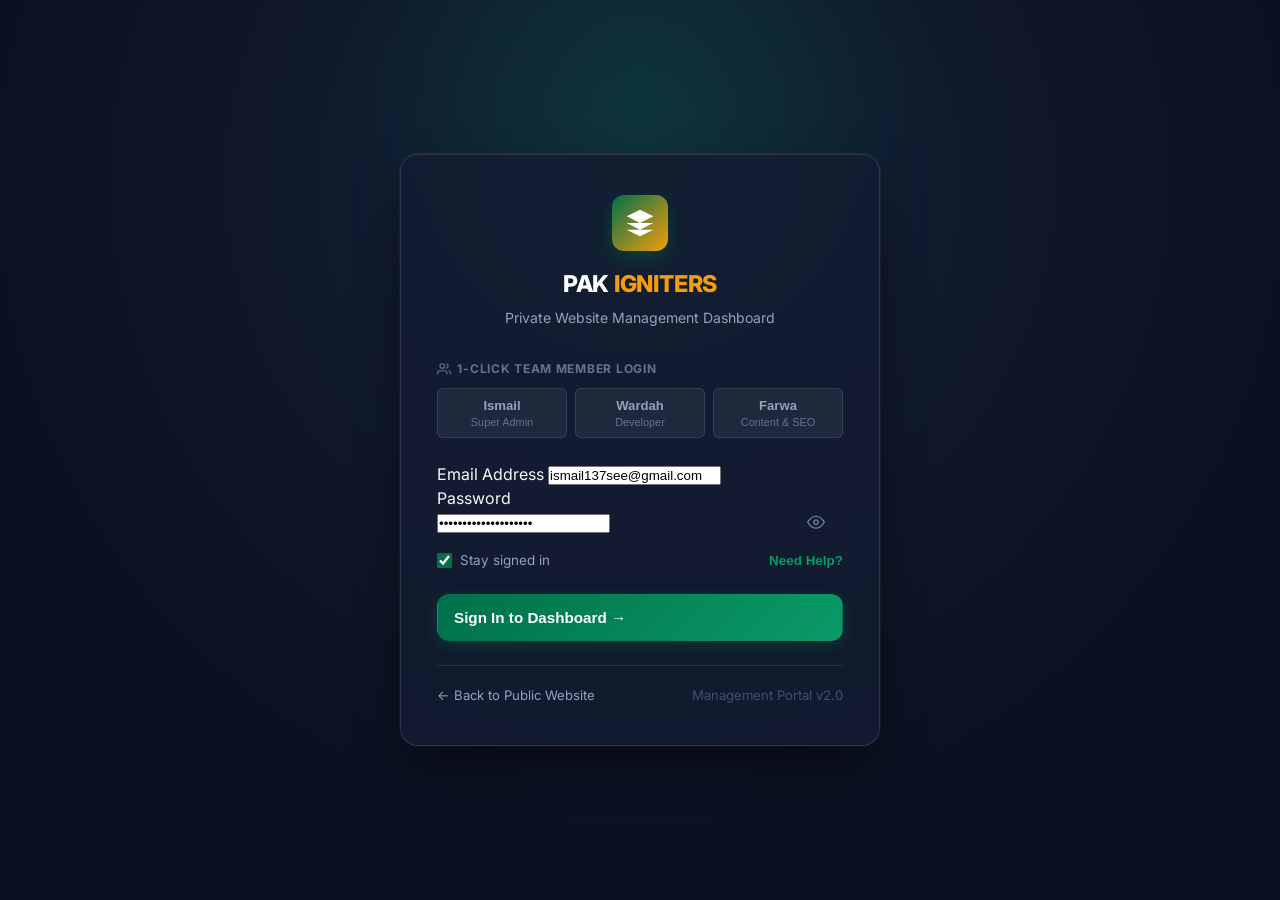
==== commit e8195d22: "feat: add Odoo-style live visual website editor with direct text, image, button, and section control" ====
--- a/admin/index.html
+++ b/admin/index.html
@@ -41,6 +41,13 @@
 
       <!-- Menu Items -->
       <ul class="sidebar-menu">
+        <li style="margin-bottom: 0.6rem;">
+          <a href="../index.html?edit=true" target="_blank" class="sidebar-nav-item" style="background: linear-gradient(135deg, rgba(0, 112, 74, 0.45), rgba(16, 185, 129, 0.25)); border: 1px solid #10B981; color: #34D399; font-weight: 800; font-size: 0.92rem; box-shadow: 0 4px 12px rgba(0, 112, 74, 0.3);">
+            <svg width="18" height="18" viewBox="0 0 24 24" fill="none" stroke="currentColor" stroke-width="2"><path d="M11 4H4a2 2 0 0 0-2 2v14a2 2 0 0 0 2 2h14a2 2 0 0 0 2-2v-7"/><path d="M18.5 2.5a2.121 2.121 0 0 1 3 3L12 15l-4 1 1-4 9.5-9.5z"/></svg>
+            <span>🎨 EDIT WEBSITE</span>
+          </a>
+        </li>
+
         <li class="menu-section-label">General</li>
         <li>
           <a class="sidebar-nav-item active" data-tab="overview">
@@ -138,6 +145,11 @@
         </div>
 
         <div class="header-actions">
+          <a href="../index.html?edit=true" target="_blank" class="admin-btn admin-btn-primary" style="background: linear-gradient(135deg, #00704A, #10B981); border: 1px solid #34D399; text-decoration: none; font-weight: 800; box-shadow: 0 4px 15px rgba(0, 112, 74, 0.4);">
+            <svg width="16" height="16" viewBox="0 0 24 24" fill="none" stroke="currentColor" stroke-width="2"><path d="M11 4H4a2 2 0 0 0-2 2v14a2 2 0 0 0 2 2h14a2 2 0 0 0 2-2v-7"/><path d="M18.5 2.5a2.121 2.121 0 0 1 3 3L12 15l-4 1 1-4 9.5-9.5z"/></svg>
+            <span>EDIT WEBSITE (Odoo Mode)</span>
+          </a>
+
           <div class="header-status-pill" id="syncStatusBadge">
             <span class="status-indicator"></span>
             <span id="syncStatusText">Synced with Live</span>
@@ -161,6 +173,27 @@
              TAB: OVERVIEW
              ================================================================== -->
         <section class="tab-panel active" id="tab-overview">
+
+          <!-- Odoo-Style Live Visual Editor Hero Banner -->
+          <div class="admin-card" style="background: linear-gradient(135deg, rgba(0, 112, 74, 0.35), rgba(16, 185, 129, 0.15)); border: 2px solid var(--color-primary-light); margin-bottom: 1.75rem; padding: 1.75rem 2rem; border-radius: var(--radius-lg); display: flex; align-items: center; justify-content: space-between; flex-wrap: wrap; gap: 1.5rem;">
+            <div style="max-width: 650px;">
+              <div style="display: flex; align-items: center; gap: 0.6rem; margin-bottom: 0.45rem;">
+                <span class="metric-badge green" style="font-size: 0.75rem; font-weight: 800; text-transform: uppercase;">✨ Odoo-Style Visual Builder</span>
+                <span style="font-size: 0.8rem; color: var(--color-accent-gold); font-weight: 700;">Zero Coding Required</span>
+              </div>
+              <h2 style="font-size: 1.55rem; font-weight: 800; color: #FFFFFF; line-height: 1.25; margin-bottom: 0.45rem;">
+                Live Website Frontend Visual Editor
+              </h2>
+              <p style="color: var(--text-muted); font-size: 0.92rem; line-height: 1.55;">
+                Website par ja kar direct kisi bhi <strong>Heading, Paragraph, Button, Image ya Section</strong> par click karein aur usi waqt live change karein — bilkul Odoo aur Elementor ki tarah!
+              </p>
+            </div>
+            <a href="../index.html?edit=true" target="_blank" class="admin-btn admin-btn-primary" style="padding: 0.95rem 1.65rem; font-size: 1.05rem; font-weight: 800; border-radius: var(--radius-md); text-decoration: none; display: inline-flex; align-items: center; gap: 0.75rem; box-shadow: 0 10px 25px rgba(0, 112, 74, 0.5); background: linear-gradient(135deg, #00704A, #10B981); border: 1px solid #34D399;">
+              <svg width="22" height="22" viewBox="0 0 24 24" fill="none" stroke="currentColor" stroke-width="2"><path d="M11 4H4a2 2 0 0 0-2 2v14a2 2 0 0 0 2 2h14a2 2 0 0 0 2-2v-7"/><path d="M18.5 2.5a2.121 2.121 0 0 1 3 3L12 15l-4 1 1-4 9.5-9.5z"/></svg>
+              <span>EDIT WEBSITE (Open Live Editor)</span>
+            </a>
+          </div>
+
           <div class="overview-grid">
             <div class="metric-card">
               <div class="metric-header">
